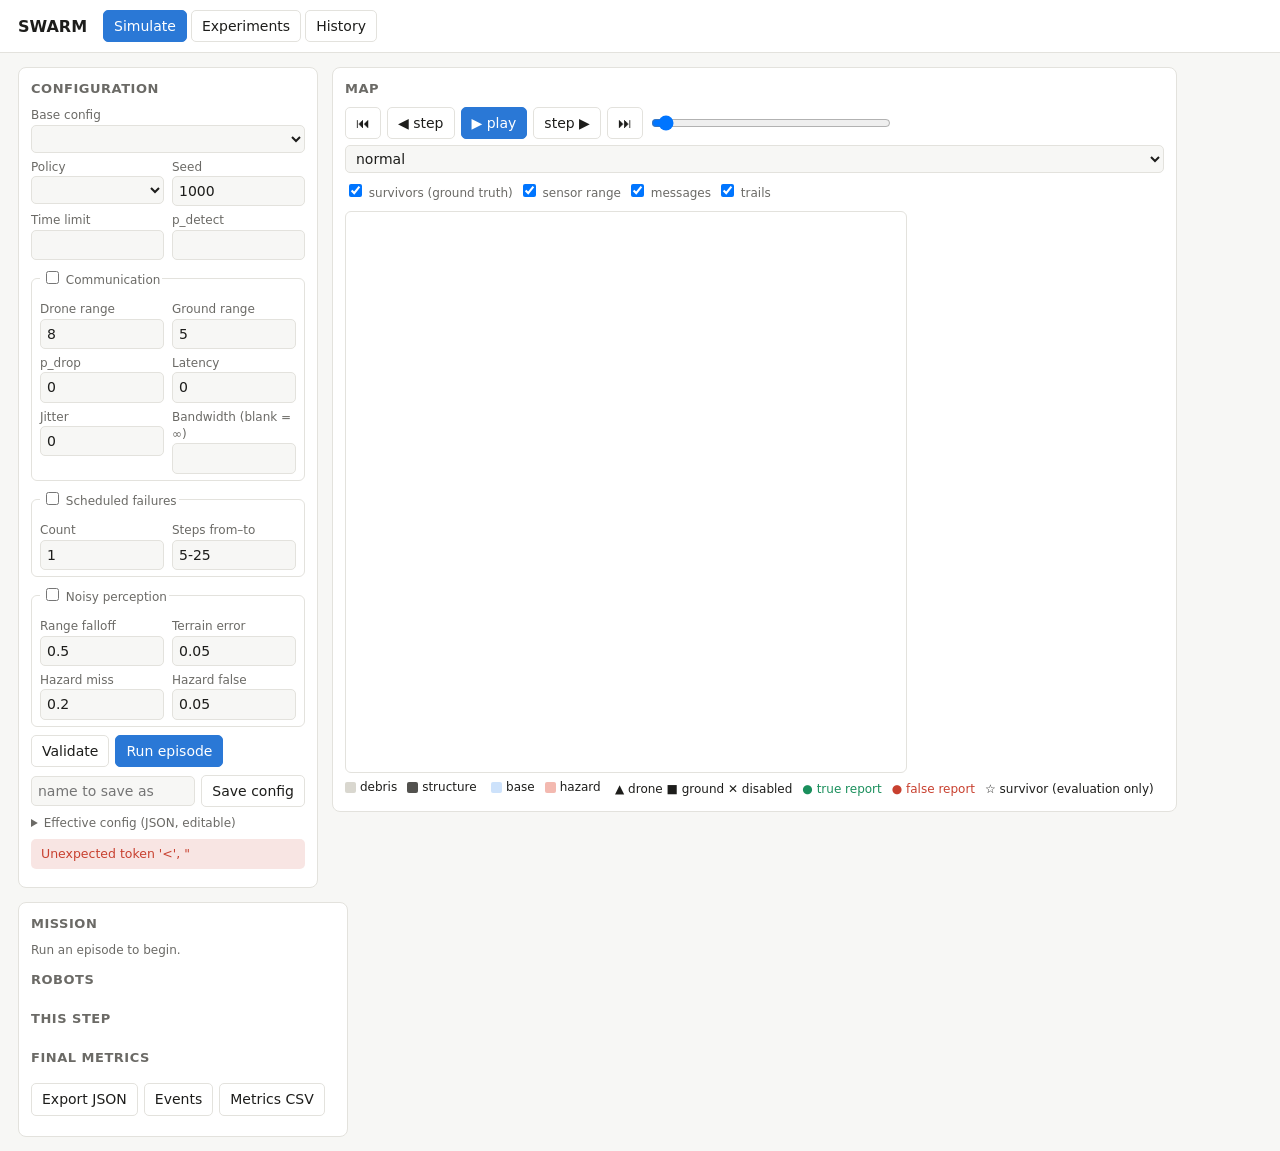
==== src/swarm/dashboard/static/index.html @ d23dceb0 "Phase 6: web dashboard over the real simulator (ADR-0026) Standard-library HTTP server and a single-" ====
<!DOCTYPE html>
<html lang="en">
<head>
<meta charset="utf-8">
<meta name="viewport" content="width=device-width, initial-scale=1">
<title>SWARM dashboard</title>
<style>
  :root { --bg:#f7f7f5; --panel:#fff; --ink:#1d1d1b; --muted:#6b6a66; --line:#e3e2dd; --accent:#2a78d6;
          --good:#1a8f5c; --bad:#c8402f; --warn:#b98000; }
  @media (prefers-color-scheme: dark) { :root { --bg:#151514; --panel:#1f1f1d; --ink:#ecebe6; --muted:#a3a29d;
          --line:#33322f; --accent:#5d9ce8; } }
  * { box-sizing:border-box } body { margin:0; font:14px/1.45 system-ui, sans-serif; background:var(--bg); color:var(--ink) }
  header { display:flex; gap:16px; align-items:center; padding:10px 18px; border-bottom:1px solid var(--line); background:var(--panel) }
  header h1 { font-size:16px; margin:0 } nav button { margin-right:4px }
  main { padding:14px 18px; display:none } main.on { display:block }
  .row { display:flex; gap:14px; flex-wrap:wrap; align-items:flex-start }
  .card { background:var(--panel); border:1px solid var(--line); border-radius:8px; padding:12px; }
  .card h2 { font-size:13px; text-transform:uppercase; letter-spacing:.04em; color:var(--muted); margin:0 0 8px }
  label { display:block; font-size:12px; color:var(--muted); margin-top:6px }
  input, select, textarea { font:inherit; color:inherit; background:var(--bg); border:1px solid var(--line); border-radius:5px; padding:4px 6px; width:100% }
  input[type=checkbox] { width:auto } fieldset { border:1px solid var(--line); border-radius:6px; margin:8px 0; padding:6px 8px }
  legend { font-size:12px; color:var(--muted) }
  button { font:inherit; padding:5px 10px; border-radius:5px; border:1px solid var(--line); background:var(--panel); color:var(--ink); cursor:pointer }
  button.primary { background:var(--accent); color:#fff; border-color:var(--accent) } button:disabled { opacity:.5; cursor:default }
  table { border-collapse:collapse; width:100%; font-size:12.5px } th, td { text-align:left; padding:3px 6px; border-bottom:1px solid var(--line) }
  td.num, th.num { text-align:right; font-variant-numeric:tabular-nums }
  .grid2 { display:grid; grid-template-columns:1fr 1fr; gap:0 8px }
  .msg { padding:6px 10px; border-radius:5px; margin:6px 0; font-size:12.5px } .err { background:#c8402f22; color:var(--bad) }
  .note { color:var(--muted); font-size:12px } canvas { background:var(--panel); border:1px solid var(--line); border-radius:6px; max-width:100% }
  .bar { height:7px; background:var(--line); border-radius:4px; overflow:hidden } .bar i { display:block; height:100%; background:var(--good) }
  .controls { display:flex; gap:6px; align-items:center; margin:8px 0; flex-wrap:wrap } .controls input[type=range] { width:240px }
  .legend span { display:inline-flex; align-items:center; gap:4px; margin-right:10px; font-size:12px }
  .sw { width:11px; height:11px; border-radius:2px; display:inline-block }
</style>
</head>
<body>
<header>
  <h1>SWARM</h1>
  <nav><button data-tab="sim" class="primary">Simulate</button><button data-tab="exp">Experiments</button><button data-tab="hist">History</button></nav>
  <span class="note" id="status"></span>
</header>

<!-- ============================ SIMULATE ============================ -->
<main id="sim" class="on">
<div class="row">
  <div class="card" style="width:300px">
    <h2>Configuration</h2>
    <label>Base config</label><select id="cfgName"></select>
    <div class="grid2">
      <div><label>Policy</label><select id="policy"></select></div>
      <div><label>Seed</label><input id="seed" type="number" value="1000" min="0"></div>
      <div><label>Time limit</label><input id="timeLimit" type="number" min="1"></div>
      <div><label>p_detect</label><input id="pDetect" type="number" step="0.05" min="0" max="1"></div>
    </div>
    <fieldset><legend><input type="checkbox" id="commsOn"> Communication</legend>
      <div class="grid2">
        <div><label>Drone range</label><input id="rDrone" type="number" value="8" min="1"></div>
        <div><label>Ground range</label><input id="rGround" type="number" value="5" min="1"></div>
        <div><label>p_drop</label><input id="pDrop" type="number" value="0" step="0.05" min="0" max="1"></div>
        <div><label>Latency</label><input id="lat" type="number" value="0" min="0"></div>
        <div><label>Jitter</label><input id="jit" type="number" value="0" min="0"></div>
        <div><label>Bandwidth (blank = ∞)</label><input id="bw" type="number" min="1"></div>
      </div></fieldset>
    <fieldset><legend><input type="checkbox" id="failOn"> Scheduled failures</legend>
      <div class="grid2"><div><label>Count</label><input id="fCount" type="number" value="1" min="0"></div>
        <div><label>Steps from–to</label><input id="fWin" value="5-25"></div></div></fieldset>
    <fieldset><legend><input type="checkbox" id="percOn"> Noisy perception</legend>
      <div class="grid2">
        <div><label>Range falloff</label><input id="pFall" type="number" value="0.5" step="0.1" min="0" max="1"></div>
        <div><label>Terrain error</label><input id="pTerr" type="number" value="0.05" step="0.01" min="0" max="1"></div>
        <div><label>Hazard miss</label><input id="pHm" type="number" value="0.2" step="0.05" min="0" max="1"></div>
        <div><label>Hazard false</label><input id="pHf" type="number" value="0.05" step="0.01" min="0" max="1"></div>
      </div></fieldset>
    <div class="controls"><button id="btnValidate">Validate</button><button id="btnRun" class="primary">Run episode</button></div>
    <div class="controls"><input id="saveName" placeholder="name to save as" style="flex:1"><button id="btnSave">Save config</button></div>
    <details><summary class="note">Effective config (JSON, editable)</summary>
      <textarea id="cfgJson" rows="12" spellcheck="false"></textarea>
      <label><input type="checkbox" id="useJson"> Use this JSON instead of the form</label></details>
    <div id="simMsg"></div>
  </div>

  <div class="card">
    <h2>Map <span class="note" id="runLabel"></span></h2>
    <div class="controls">
      <button id="bFirst" title="first step">⏮</button><button id="bPrev">◀ step</button>
      <button id="bPlay" class="primary">▶ play</button><button id="bNext">step ▶</button><button id="bLast">⏭</button>
      <input id="scrub" type="range" min="0" value="0"><span id="stepLbl" class="note"></span>
      <select id="speed"><option value="400">slow</option><option value="150" selected>normal</option><option value="40">fast</option></select>
    </div>
    <div class="controls legend">
      <label style="margin:0"><input type="checkbox" id="showTruth" checked> survivors (ground truth)</label>
      <label style="margin:0"><input type="checkbox" id="showRadius" checked> sensor range</label>
      <label style="margin:0"><input type="checkbox" id="showMsgs" checked> messages</label>
      <label style="margin:0"><input type="checkbox" id="showTrails" checked> trails</label>
    </div>
    <canvas id="map" width="560" height="560"></canvas>
    <div class="legend">
      <span><i class="sw" style="background:#d9d7cf"></i>debris</span><span><i class="sw" style="background:#52514e"></i>structure</span>
      <span><i class="sw" style="background:#cde2fb"></i>base</span><span><i class="sw" style="background:#f3b9b0"></i>hazard</span>
      <span>▲ drone ■ ground ✕ disabled</span><span style="color:var(--good)">● true report</span><span style="color:var(--bad)">● false report</span><span>☆ survivor (evaluation only)</span>
    </div>
  </div>

  <div class="card" style="width:330px">
    <h2>Mission</h2><div id="mission" class="note">Run an episode to begin.</div>
    <h2 style="margin-top:12px">Robots</h2><table id="robots"></table>
    <h2 style="margin-top:12px">This step</h2><table id="stepStats"></table>
    <h2 style="margin-top:12px">Final metrics</h2><div style="max-height:260px;overflow:auto"><table id="metrics"></table></div>
    <div class="controls"><button data-export="json">Export JSON</button><button data-export="events">Events</button><button data-export="csv">Metrics CSV</button></div>
  </div>
</div>
</main>

<!-- ============================ EXPERIMENTS ============================ -->
<main id="exp">
<div class="row">
  <div class="card" style="width:300px">
    <h2>Compare policies</h2>
    <p class="note">Uses the configuration from the Simulate tab. Every policy runs on the same seeds.</p>
    <label>Policies (first = baseline for differences)</label><div id="expPolicies"></div>
    <label>Seeds (e.g. 1000-1019)</label><input id="expSeeds" value="1000-1009">
    <div class="controls"><button id="btnExp" class="primary">Run comparison</button></div>
    <div id="expMsg"></div>
  </div>
  <div class="card" style="flex:1;min-width:420px">
    <h2>Results <span class="note" id="expLabel"></span></h2>
    <p class="note">Exploratory: development seeds, no pre-registration or multiple-comparison correction.</p>
    <label>Metric</label><select id="expMetric"></select>
    <svg id="expChart" width="620" height="260"></svg>
    <table id="expTable"></table>
    <h2 style="margin-top:12px">Paired differences vs baseline</h2><table id="expPaired"></table>
    <div class="controls"><button data-xexport="csv">Export seed CSV</button><button data-xexport="json">Export JSON</button></div>
  </div>
</div>
</main>

<!-- ============================ HISTORY ============================ -->
<main id="hist"><div class="card"><h2>Stored runs and experiments</h2>
  <div class="controls"><button id="btnHist">Refresh</button></div><table id="histTable"></table></div></main>

<script>
"use strict";
const $ = (id) => document.getElementById(id);
const api = async (path, opts = {}) => {
  const res = await fetch(path, { headers: { "Content-Type": "application/json" }, ...opts,
    body: opts.body ? JSON.stringify(opts.body) : undefined });
  const data = await res.json();
  if (!res.ok) throw new Error(data.error || res.statusText);
  return data;
};
const fmt = (v, d = 3) => v === null || v === undefined ? "—" : typeof v === "number" ? (Number.isInteger(v) ? String(v) : v.toFixed(d)) : String(v);
const say = (el, text, err = false) => { $(el).innerHTML = text ? `<div class="msg ${err ? "err" : ""}">${text}</div>` : ""; };
const status = (t) => { $("status").textContent = t; };

// ---------------- tabs
document.querySelectorAll("nav button").forEach((b) => b.onclick = () => {
  document.querySelectorAll("nav button").forEach((x) => x.classList.toggle("primary", x === b));
  document.querySelectorAll("main").forEach((m) => m.classList.toggle("on", m.id === b.dataset.tab));
  if (b.dataset.tab === "hist") loadHistory();
});

// ---------------- configuration form
let configs = {}, catalog = [];
function overrides() {
  const o = {};
  if ($("timeLimit").value) o.time_limit = +$("timeLimit").value;
  if ($("pDetect").value) o.p_detect = +$("pDetect").value;
  o.comms = $("commsOn").checked ? { ranges: { drone: +$("rDrone").value, ground: +$("rGround").value },
    p_drop: +$("pDrop").value, latency: +$("lat").value, jitter: +$("jit").value,
    bandwidth: $("bw").value ? +$("bw").value : null } : null;
  if ($("failOn").checked) {
    const [a, b] = $("fWin").value.split("-").map(Number);
    o.failures = { count: +$("fCount").value, start: a, end: b ?? a };
  } else o.failures = null;
  o.perception = $("percOn").checked ? { model: "noisy", range_falloff: +$("pFall").value,
    terrain_error: +$("pTerr").value, hazard_miss: +$("pHm").value, hazard_false: +$("pHf").value } : null;
  return o;
}
function requestBody() {
  if ($("useJson").checked) return { config: JSON.parse($("cfgJson").value) };
  return { config_name: $("cfgName").value, overrides: overrides() };
}
function fillForm() {
  const c = configs[$("cfgName").value]; if (!c) return;
  $("timeLimit").value = c.time_limit; $("pDetect").value = c.p_detect;
  $("commsOn").checked = !!c.comms;
  if (c.comms) { $("rDrone").value = c.comms.ranges.drone ?? ""; $("rGround").value = c.comms.ranges.ground ?? "";
    $("pDrop").value = c.comms.p_drop; $("lat").value = c.comms.latency; $("jit").value = c.comms.jitter; $("bw").value = c.comms.bandwidth ?? ""; }
  $("failOn").checked = !!c.failures; $("percOn").checked = !!c.perception;
  return validate();
}
async function validate() {
  try {
    const v = await api("/api/validate", { method: "POST", body: requestBody() });
    catalog = v.policies; $("cfgJson").value = JSON.stringify(v.config, null, 2);
    const keep = $("policy").value;
    $("policy").innerHTML = catalog.map((p) => `<option value="${p.name}" ${p.available ? "" : "disabled"} title="${p.reason || p.information || ""}">${p.name}${p.oracle ? " (ORACLE)" : ""}${p.available ? "" : " — unavailable"}</option>`).join("");
    if (catalog.some((p) => p.name === keep && p.available)) $("policy").value = keep;
    else $("policy").value = (catalog.find((p) => p.name === "auction_comm" && p.available) || catalog.find((p) => p.available)).name;
    $("expPolicies").innerHTML = catalog.filter((p) => p.available).map((p) =>
      `<label style="margin:2px 0"><input type="checkbox" value="${p.name}" ${["frontier_shared","auction_comm"].includes(p.name) ? "checked" : ""}> ${p.name}${p.oracle ? " (ORACLE)" : ""}</label>`).join("");
    say("simMsg", `Valid. Config hash <code>${v.config_hash.slice(0, 12)}</code>.`);
  } catch (e) { say("simMsg", e.message, true); }
}
["commsOn","failOn","percOn","rDrone","rGround","pDrop","lat","jit","bw","fCount","fWin","pFall","pTerr","pHm","pHf","timeLimit","pDetect"]
  .forEach((id) => $(id).addEventListener("change", validate));
$("cfgName").onchange = fillForm;
$("btnValidate").onclick = validate;
$("btnSave").onclick = async () => {
  try { const r = await api("/api/configs", { method: "POST", body: { ...requestBody(), name: $("saveName").value } });
    configs = await api("/api/configs"); await populateConfigs(`saved/${r.saved}.json`);
    say("simMsg", `Saved as saved/${r.saved}.json (config hash ${r.config_hash.slice(0, 12)}).`);
  } catch (e) { say("simMsg", e.message, true); }
};
function populateConfigs(select) {
  const names = Object.keys(configs);
  $("cfgName").innerHTML = names.map((n) => `<option>${n}</option>`).join("");
  const match = names.find((n) => n.endsWith(select)) || names.find((n) => n.endsWith("phase3/nominal.json")) || names[0];
  $("cfgName").value = match; return fillForm();
}

// ---------------- run + replay
let run = null, frame = 0, timer = null;
$("btnRun").onclick = async () => {
  $("btnRun").disabled = true; status("running episode…");
  try { load(await api("/api/runs", { method: "POST", body: { ...requestBody(), policy: $("policy").value, seed: +$("seed").value } })); say("simMsg", ""); }
  catch (e) { say("simMsg", e.message, true); }
  finally { $("btnRun").disabled = false; status(""); }
};
function load(r) {
  run = r; frame = 0; stop();
  $("scrub").max = r.frames.length - 1;
  $("runLabel").textContent = `${r.policy}, seed ${r.seed}, run ${r.id}`;
  const all = { ...r.metrics, ...r.extension_metrics };
  $("metrics").innerHTML = Object.entries(all).map(([k, v]) => `<tr><td>${k}</td><td class="num">${fmt(v)}</td></tr>`).join("");
  draw();
}
function stop() { clearInterval(timer); timer = null; $("bPlay").textContent = "▶ play"; }
$("bPlay").onclick = () => { if (!run) return; if (timer) return stop();
  $("bPlay").textContent = "⏸ pause";
  timer = setInterval(() => { if (frame >= run.frames.length - 1) return stop(); frame++; draw(); }, +$("speed").value); };
$("speed").onchange = () => { if (timer) { stop(); $("bPlay").click(); } };
$("bPrev").onclick = () => { if (run && frame > 0) { frame--; draw(); } };
$("bNext").onclick = () => { if (run && frame < run.frames.length - 1) { frame++; draw(); } };
$("bFirst").onclick = () => { if (run) { frame = 0; draw(); } };
$("bLast").onclick = () => { if (run) { frame = run.frames.length - 1; draw(); } };
$("scrub").oninput = () => { if (run) { frame = +$("scrub").value; draw(); } };
["showTruth","showRadius","showMsgs","showTrails"].forEach((id) => $(id).onchange = () => run && draw());
document.querySelectorAll("[data-export]").forEach((b) => b.onclick = () => {
  if (!run) return say("simMsg", "Run or open an episode first.", true);
  window.location = `/api/runs/${run.id}/export?format=${b.dataset.export}`;
});

const TERRAIN = { 0: null, 1: "#d9d7cf", 2: "#52514e", 3: "#cde2fb" };
const AGENT_COLORS = ["#2a78d6","#eb6834","#1baf7a","#eda100","#e87ba4","#008300","#6250d6","#a0522d"];
function draw() {
  const f = run.frames[frame], sc = run.scenario, cv = $("map"), g = cv.getContext("2d");
  const [h, w] = sc.shape, cell = Math.floor(Math.min(560 / w, 560 / h));
  cv.width = w * cell; cv.height = h * cell;
  const css = getComputedStyle(document.body);
  g.fillStyle = css.getPropertyValue("--panel"); g.fillRect(0, 0, cv.width, cv.height);
  const cx = (c) => c * cell + cell / 2, cy = (r) => r * cell + cell / 2;
  for (let r = 0; r < h; r++) for (let c = 0; c < w; c++) {
    if (sc.hazard[r][c]) { g.fillStyle = "#f3b9b0"; g.fillRect(c * cell, r * cell, cell, cell); }
    const col = TERRAIN[sc.terrain[r][c]]; if (col) { g.fillStyle = col; g.fillRect(c * cell + 1, r * cell + 1, cell - 2, cell - 2); }
  }
  const color = {}; f.agents.forEach((a, k) => color[a.id] = AGENT_COLORS[k % AGENT_COLORS.length]);
  if ($("showTrails").checked) f.agents.forEach((a) => {
    g.strokeStyle = color[a.id] + "66"; g.lineWidth = 2; g.beginPath();
    run.frames.slice(0, frame + 1).forEach((fr, k) => { const p = fr.agents.find((x) => x.id === a.id).pos;
      k ? g.lineTo(cx(p[1]), cy(p[0])) : g.moveTo(cx(p[1]), cy(p[0])); });
    g.stroke(); });
  if ($("showTruth").checked) { g.strokeStyle = css.getPropertyValue("--ink"); g.lineWidth = 1.2;
    sc.survivors_ground_truth.forEach(([r, c]) => star(g, cx(c), cy(r), cell * 0.38)); }
  if ($("showRadius").checked) f.agents.filter((a) => a.active).forEach((a) => {
    g.strokeStyle = color[a.id] + "88"; g.setLineDash([3, 3]); g.beginPath();
    g.arc(cx(a.pos[1]), cy(a.pos[0]), a.radius * cell, 0, 2 * Math.PI); g.stroke(); g.setLineDash([]); });
  if ($("showMsgs").checked) f.messages.forEach((m) => {
    const s = f.agents.find((a) => a.id === m.sender).pos;
    m.recipients.forEach((rid) => { const t = f.agents.find((a) => a.id === rid).pos;
      g.strokeStyle = "#6250d6aa"; g.lineWidth = 1.5; g.beginPath(); g.moveTo(cx(s[1]), cy(s[0])); g.lineTo(cx(t[1]), cy(t[0])); g.stroke(); }); });
  f.detections.forEach((d) => { g.fillStyle = d.true ? "#1a8f5c" : "#c8402f";
    g.beginPath(); g.arc(cx(d.cell[1]), cy(d.cell[0]), cell * 0.22, 0, 2 * Math.PI); g.fill(); });
  f.agents.forEach((a) => { const x = cx(a.pos[1]), y = cy(a.pos[0]), s = cell * 0.38; g.fillStyle = color[a.id];
    g.beginPath();
    if (a.layer === "air") { g.moveTo(x, y - s); g.lineTo(x + s, y + s); g.lineTo(x - s, y + s); } else g.rect(x - s * 0.8, y - s * 0.8, s * 1.6, s * 1.6);
    g.fill();
    if (!a.active) { g.strokeStyle = "#000"; g.lineWidth = 2.5; g.beginPath(); g.moveTo(x - s, y - s); g.lineTo(x + s, y + s); g.moveTo(x + s, y - s); g.lineTo(x - s, y + s); g.stroke(); } });
  $("scrub").value = frame; $("stepLbl").textContent = `step ${f.step} / ${run.steps}`;
  const total = sc.survivors_ground_truth.length, limit = run.config.time_limit;
  $("mission").innerHTML = `Step <b>${f.step}</b> of ${limit} (episode ended at ${run.steps}: ${run.end_reason}).<br>
    Survivors truly found: <b>${f.found}</b> / ${total} (target ${Math.ceil(run.config.recall_target * total)}).
    <div class="bar"><i style="width:${100 * f.found / total}%"></i></div>
    Active robots: ${f.agents.filter((a) => a.active).length} / ${f.agents.length}.`;
  $("robots").innerHTML = "<tr><th>Robot</th><th>Energy</th><th>Status</th></tr>" + f.agents.map((a) =>
    `<tr><td><span class="sw" style="background:${color[a.id]}"></span> ${a.id}</td>
     <td><div class="bar"><i style="width:${100 * a.energy / a.capacity}%;background:${a.energy / a.capacity < .25 ? "var(--warn)" : "var(--good)"}"></i></div>${a.energy}/${a.capacity}</td>
     <td>${a.active ? "active" : "<b style='color:var(--bad)'>disabled</b>"}</td></tr>`).join("");
  const dis = run.frames.slice(1, frame + 1).flatMap((fr) => fr.disabled.map((d) => `${d.agent} (${d.reason}, step ${fr.step})`));
  $("stepStats").innerHTML = [["messages sent", f.messages.length], ["deliveries", f.delivered], ["drops", f.dropped],
    ["detection reports", f.detections.length], ["perception errors", f.perception_errors],
    ["failures so far", dis.join(", ") || "none"]].map(([k, v]) => `<tr><td>${k}</td><td class="num">${v}</td></tr>`).join("");
}
function star(g, x, y, r) { g.beginPath(); for (let i = 0; i < 10; i++) { const a = -Math.PI / 2 + i * Math.PI / 5, rr = i % 2 ? r * 0.45 : r;
  g.lineTo(x + rr * Math.cos(a), y + rr * Math.sin(a)); } g.closePath(); g.stroke(); }

// ---------------- experiments
let exp = null;
$("btnExp").onclick = async () => {
  const policies = [...document.querySelectorAll("#expPolicies input:checked")].map((i) => i.value);
  $("btnExp").disabled = true;
  try {
    const job = await api("/api/experiments", { method: "POST", body: { ...requestBody(), policies, seeds: $("expSeeds").value } });
    say("expMsg", `Running ${job.label}…`);
    for (;;) { await new Promise((r) => setTimeout(r, 1000)); const j = await api(`/api/jobs/${job.id}`);
      if (j.status === "error") throw new Error(j.error);
      if (j.status === "done") { showExp(await api(`/api/experiments/${j.result.id}`)); say("expMsg", "Done."); break; } }
  } catch (e) { say("expMsg", e.message, true); } finally { $("btnExp").disabled = false; }
};
function showExp(x) {
  exp = x; $("expLabel").textContent = `${x.policies.length} policies × ${x.seeds.length} seeds, experiment ${x.id}`;
  const metrics = Object.keys(x.per_policy[x.policies[0]].summaries);
  const keep = $("expMetric").value; $("expMetric").innerHTML = metrics.map((m) => `<option>${m}</option>`).join("");
  $("expMetric").value = metrics.includes(keep) ? keep : "time_to_recall_target";
  $("expTable").innerHTML = "<tr><th>Policy</th>" + metrics.map((m) => `<th class="num">${m}</th>`).join("") + "</tr>" +
    x.policies.map((p) => `<tr><td title="${x.per_policy[p].information}">${p}${x.per_policy[p].oracle ? " (ORACLE)" : ""}</td>` + metrics.map((m) => {
      const s = x.per_policy[p].summaries[m]; return `<td class="num">${fmt(s.mean, 2)} <span class="note">[${fmt(s.ci_low, 2)}, ${fmt(s.ci_high, 2)}]${s.n_undefined ? ` n/a ${s.n_undefined}` : ""}</span></td>`; }).join("") + "</tr>").join("");
  $("expPaired").innerHTML = "<tr><th>B − A</th><th>Metric</th><th class='num'>n</th><th class='num'>Diff [95% CI]</th><th class='num'>p (unadj.)</th></tr>" +
    x.paired_vs_first.map((d) => `<tr><td>${d.b} − ${d.a}</td><td>${d.metric}</td><td class="num">${d.n}</td><td class="num">${fmt(d.mean_difference, 2)} [${fmt(d.ci_low, 2)}, ${fmt(d.ci_high, 2)}]</td><td class="num">${fmt(d.p_value_unadjusted, 4)}</td></tr>`).join("");
  chart();
}
$("expMetric").onchange = () => exp && chart();
function chart() {
  const m = $("expMetric").value, svg = $("expChart"), W = 620, L = 160, pad = 70;
  const rows = exp.policies.map((p) => ({ p, s: exp.per_policy[p].summaries[m] })).filter((r) => r.s && r.s.mean !== null);
  const hi = Math.max(...rows.map((r) => r.s.ci_high ?? r.s.mean), 1e-9);
  const bh = 24, H = rows.length * (bh + 6) + 34, x = (v) => L + (W - L - pad) * v / hi;
  svg.setAttribute("height", H);
  svg.innerHTML = rows.map((r, k) => { const y = 10 + k * (bh + 6);
    return `<text x="${L - 6}" y="${y + bh / 2 + 4}" text-anchor="end" font-size="12" fill="currentColor">${r.p}</text>
      <rect x="${L}" y="${y}" width="${Math.max(x(r.s.mean) - L, 1)}" height="${bh}" rx="3" fill="#2a78d6"><title>${r.p}: ${fmt(r.s.mean, 2)}</title></rect>
      ${r.s.ci_low !== null ? `<line x1="${x(r.s.ci_low)}" x2="${x(r.s.ci_high)}" y1="${y + bh / 2}" y2="${y + bh / 2}" stroke="currentColor" stroke-width="1.5"/>` : ""}
      <text x="${x(r.s.ci_high ?? r.s.mean) + 5}" y="${y + bh / 2 + 4}" font-size="11" fill="currentColor">${fmt(r.s.mean, 2)}</text>`; }).join("") +
    `<text x="${L}" y="${H - 6}" font-size="11" fill="currentColor">${m}: mean with 95% bootstrap interval</text>`;
}
document.querySelectorAll("[data-xexport]").forEach((b) => b.onclick = () => {
  if (!exp) return say("expMsg", "Run or open an experiment first.", true);
  window.location = `/api/experiments/${exp.id}/export?format=${b.dataset.xexport}`;
});

// ---------------- history
async function loadHistory() {
  const items = await api("/api/history");
  $("histTable").innerHTML = "<tr><th>Created</th><th>Kind</th><th>Policy</th><th>Seed(s)</th><th>Config</th><th>End / recall</th><th></th></tr>" +
    items.map((i) => `<tr><td>${i.created}</td><td>${i.kind}</td><td>${i.policy}</td><td>${i.seed ?? i.seeds}</td><td><code>${i.config_hash}</code></td>
      <td>${i.end_reason ? `${i.end_reason}, ${fmt(i.recall)}` : ""}</td>
      <td><button data-open="${i.kind}:${i.id}">Open</button> <button data-del="${i.kind}:${i.id}">Delete</button>
      <a href="/api/${i.kind === "run" ? "runs" : "experiments"}/${i.id}/export?format=json">export</a></td></tr>`).join("");
  document.querySelectorAll("[data-open]").forEach((b) => b.onclick = async () => {
    const [kind, id] = b.dataset.open.split(":");
    if (kind === "run") { load(await api(`/api/runs/${id}`)); document.querySelector('[data-tab="sim"]').click(); }
    else { showExp(await api(`/api/experiments/${id}`)); document.querySelector('[data-tab="exp"]').click(); } });
  document.querySelectorAll("[data-del]").forEach((b) => b.onclick = async () => {
    const [kind, id] = b.dataset.del.split(":"); await api(`/api/${kind === "run" ? "runs" : "experiments"}/${id}`, { method: "DELETE" }); loadHistory(); });
}
$("btnHist").onclick = loadHistory;

// ---------------- boot
(async () => { try { configs = await api("/api/configs"); populateConfigs("phase3/nominal.json"); } catch (e) { say("simMsg", e.message, true); } })();
</script>
</body>
</html>
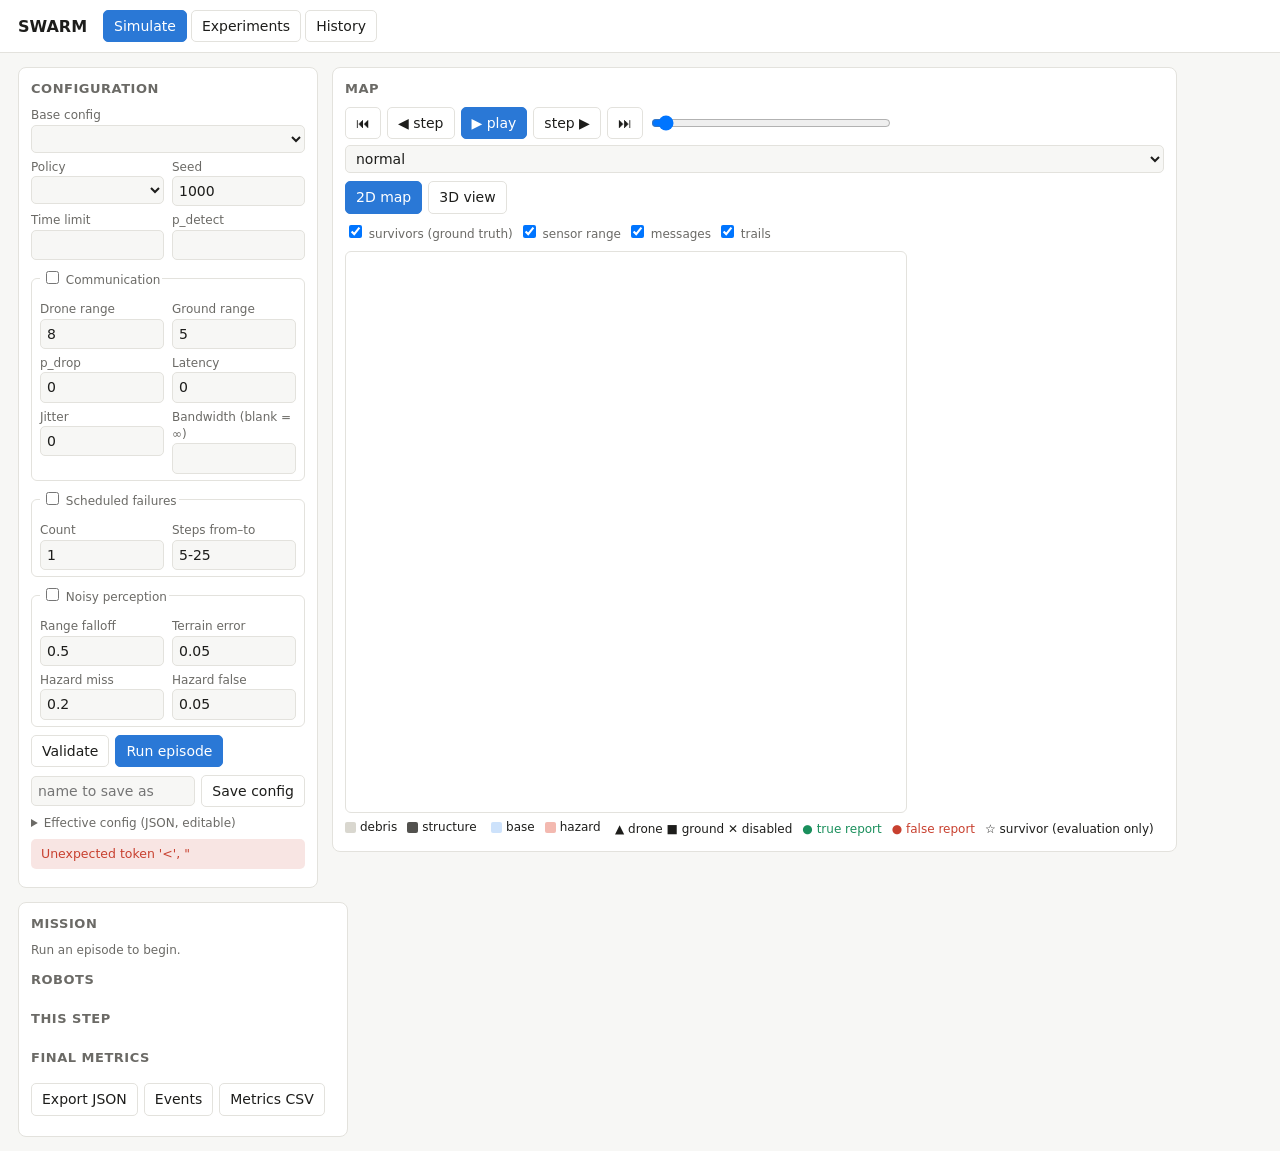
==== commit 24d81899: "Phase 8: 3D kinematic co-simulation, line of sight and dashboard 3D view ADR-0027 supersedes part of" ====
--- a/src/swarm/dashboard/static/index.html
+++ b/src/swarm/dashboard/static/index.html
@@ -87,6 +87,12 @@
       <input id="scrub" type="range" min="0" value="0"><span id="stepLbl" class="note"></span>
       <select id="speed"><option value="400">slow</option><option value="150" selected>normal</option><option value="40">fast</option></select>
     </div>
+    <div class="controls">
+      <button id="view2d" class="primary">2D map</button><button id="view3d">3D view</button>
+      <span id="ctl3d" style="display:none" class="note">yaw <input id="yaw" type="range" min="0" max="359" value="35" style="width:110px">
+        pitch <input id="pitch" type="range" min="15" max="85" value="40" style="width:90px"></span>
+    </div>
+    <div id="info3d" class="note"></div>
     <div class="controls legend">
       <label style="margin:0"><input type="checkbox" id="showTruth" checked> survivors (ground truth)</label>
       <label style="margin:0"><input type="checkbox" id="showRadius" checked> sensor range</label>
@@ -227,8 +233,29 @@
   catch (e) { say("simMsg", e.message, true); }
   finally { $("btnRun").disabled = false; status(""); }
 };
+let view = "2d", scene = null;
+function setView(v) {
+  view = v; $("view2d").classList.toggle("primary", v === "2d"); $("view3d").classList.toggle("primary", v === "3d");
+  $("ctl3d").style.display = v === "3d" ? "" : "none"; if (run) draw();
+}
+$("view2d").onclick = () => setView("2d");
+$("view3d").onclick = async () => {
+  if (!run) return say("simMsg", "Run or open an episode first.", true);
+  if (!scene || scene.id !== run.id) {
+    status("building 3D scene…");
+    try { const s = await api(`/api/runs/${run.id}/scene3d`); scene = { id: run.id, ...s }; }
+    catch (e) { status(""); return say("simMsg", e.message, true); }
+    status("");
+    const a = scene.analysis;
+    $("info3d").textContent = a.unavailable ? `3D view from the recorded episode. ${a.unavailable}.` :
+      `3D kinematic co-simulation (${a.engine}): ${a.boxes} obstacle boxes, ${a.contacts} robot–obstacle contacts, ` +
+      `${a.reports_occluded} of ${a.reports_checked} detection reports would be blocked for a line-of-sight sensor. Not a flight-dynamics model.`;
+  }
+  setView("3d");
+};
+["yaw","pitch"].forEach((id) => $(id).oninput = () => run && view === "3d" && draw());
 function load(r) {
-  run = r; frame = 0; stop();
+  run = r; frame = 0; stop(); scene = null; $("info3d").textContent = ""; if (view === "3d") setView("2d");
   $("scrub").max = r.frames.length - 1;
   $("runLabel").textContent = `${r.policy}, seed ${r.seed}, run ${r.id}`;
   const all = { ...r.metrics, ...r.extension_metrics };
@@ -253,7 +280,47 @@
 
 const TERRAIN = { 0: null, 1: "#d9d7cf", 2: "#52514e", 3: "#cde2fb" };
 const AGENT_COLORS = ["#2a78d6","#eb6834","#1baf7a","#eda100","#e87ba4","#008300","#6250d6","#a0522d"];
+function draw3d() {
+  const f = run.frames[frame], s = scene.scene, cv = $("map"), g = cv.getContext("2d");
+  const [h, w] = s.shape, yaw = +$("yaw").value * Math.PI / 180, pitch = +$("pitch").value * Math.PI / 180;
+  cv.width = 640; cv.height = 520;
+  const css = getComputedStyle(document.body); g.fillStyle = css.getPropertyValue("--panel"); g.fillRect(0, 0, cv.width, cv.height);
+  const cx0 = w / 2, cy0 = h / 2, scale = 1.25 * Math.min(cv.width, cv.height) / Math.hypot(w, h);
+  const P = (x, y, z) => { const dx = x - cx0, dy = y - cy0, rx = dx * Math.cos(yaw) - dy * Math.sin(yaw), ry = dx * Math.sin(yaw) + dy * Math.cos(yaw);
+    return [cv.width / 2 + rx * scale, cv.height * 0.55 + (ry * Math.sin(pitch) - z * Math.cos(pitch)) * scale, ry * Math.cos(pitch) + z * Math.sin(pitch)]; };
+  const poly = (pts, fill, stroke) => { g.beginPath(); pts.forEach(([x, y], k) => k ? g.lineTo(x, y) : g.moveTo(x, y)); g.closePath();
+    g.fillStyle = fill; g.fill(); if (stroke) { g.strokeStyle = stroke; g.lineWidth = 0.6; g.stroke(); } };
+  poly([P(-.5, -.5, 0), P(w - .5, -.5, 0), P(w - .5, h - .5, 0), P(-.5, h - .5, 0)], "#efeee9", "#d6d5cf");
+  s.hazards.forEach(([x, y]) => poly([P(x - .5, y - .5, 0), P(x + .5, y - .5, 0), P(x + .5, y + .5, 0), P(x - .5, y + .5, 0)], "#f3b9b0cc"));
+  poly([P(s.base[0] - .5, s.base[1] - .5, 0), P(s.base[0] + .5, s.base[1] - .5, 0), P(s.base[0] + .5, s.base[1] + .5, 0), P(s.base[0] - .5, s.base[1] + .5, 0)], "#9cc4f0");
+  const items = [];
+  s.boxes.forEach((b) => items.push({ depth: P(b.x, b.y, b.h / 2)[2], draw: () => {
+    const c = b.kind === "structure" ? ["#6b6a66", "#52514e", "#8a8985"] : ["#d9d7cf", "#c8c6bd", "#e6e4dc"];
+    const v = [[-.5, -.5], [.5, -.5], [.5, .5], [-.5, .5]].map(([dx, dy]) => [b.x + dx, b.y + dy]);
+    for (let k = 0; k < 4; k++) { const a = v[k], bb = v[(k + 1) % 4];
+      poly([P(a[0], a[1], 0), P(bb[0], bb[1], 0), P(bb[0], bb[1], b.h), P(a[0], a[1], b.h)], c[k % 2], "#00000022"); }
+    poly(v.map(([x, y]) => P(x, y, b.h)), c[2], "#00000033"); } }));
+  if ($("showTruth").checked) s.survivors_ground_truth.forEach(([x, y]) => items.push({ depth: P(x, y, 0.1)[2], draw: () => {
+    const [px, py] = P(x, y, 0.1); g.strokeStyle = css.getPropertyValue("--ink"); star(g, px, py, 6); } }));
+  const color = {}; f.agents.forEach((a, k) => color[a.id] = AGENT_COLORS[k % AGENT_COLORS.length]);
+  Object.entries(s.tracks).forEach(([aid, tr]) => {
+    const pts = tr.points.slice(0, frame + 1), [x, y, z] = pts[pts.length - 1];
+    if ($("showTrails").checked) items.push({ depth: -1e9, draw: () => { g.strokeStyle = color[aid] + "88"; g.lineWidth = 2; g.beginPath();
+      pts.forEach((p, k) => { const [px, py] = P(...p); k ? g.lineTo(px, py) : g.moveTo(px, py); }); g.stroke(); } });
+    items.push({ depth: P(x, y, z)[2] + 0.01, draw: () => {
+      const [px, py] = P(x, y, z), [gx, gy] = P(x, y, 0), dead = tr.disabled_at !== null && frame >= tr.disabled_at;
+      g.strokeStyle = "#00000044"; g.setLineDash([2, 2]); g.beginPath(); g.moveTo(px, py); g.lineTo(gx, gy); g.stroke(); g.setLineDash([]);
+      g.fillStyle = dead ? "#777" : color[aid]; g.beginPath();
+      if (tr.layer === "air") { g.moveTo(px, py - 8); g.lineTo(px + 8, py + 6); g.lineTo(px - 8, py + 6); } else g.rect(px - 6, py - 6, 12, 12);
+      g.fill(); g.fillStyle = css.getPropertyValue("--ink"); g.font = "11px system-ui"; g.fillText(aid + (dead ? " ✕" : ""), px + 9, py - 6); } });
+  });
+  if ($("showMsgs").checked) f.messages.forEach((m) => { const a = s.tracks[m.sender].points[frame];
+    m.recipients.forEach((rid) => { const b = s.tracks[rid].points[frame]; items.push({ depth: 1e9, draw: () => {
+      const [x1, y1] = P(...a), [x2, y2] = P(...b); g.strokeStyle = "#6250d6aa"; g.lineWidth = 1.5; g.beginPath(); g.moveTo(x1, y1); g.lineTo(x2, y2); g.stroke(); } }); }); });
+  items.sort((p, q) => p.depth - q.depth).forEach((i) => i.draw());  // far first (painter's algorithm)
+}
 function draw() {
+  if (view === "3d" && scene && scene.id === run.id) { draw3d(); return panels(); }
   const f = run.frames[frame], sc = run.scenario, cv = $("map"), g = cv.getContext("2d");
   const [h, w] = sc.shape, cell = Math.floor(Math.min(560 / w, 560 / h));
   cv.width = w * cell; cv.height = h * cell;
@@ -286,6 +353,11 @@
     if (a.layer === "air") { g.moveTo(x, y - s); g.lineTo(x + s, y + s); g.lineTo(x - s, y + s); } else g.rect(x - s * 0.8, y - s * 0.8, s * 1.6, s * 1.6);
     g.fill();
     if (!a.active) { g.strokeStyle = "#000"; g.lineWidth = 2.5; g.beginPath(); g.moveTo(x - s, y - s); g.lineTo(x + s, y + s); g.moveTo(x + s, y - s); g.lineTo(x - s, y + s); g.stroke(); } });
+  panels();
+}
+function panels() {
+  const f = run.frames[frame], sc = run.scenario, color = {};
+  f.agents.forEach((a, k) => color[a.id] = AGENT_COLORS[k % AGENT_COLORS.length]);
   $("scrub").value = frame; $("stepLbl").textContent = `step ${f.step} / ${run.steps}`;
   const total = sc.survivors_ground_truth.length, limit = run.config.time_limit;
   $("mission").innerHTML = `Step <b>${f.step}</b> of ${limit} (episode ended at ${run.steps}: ${run.end_reason}).<br>
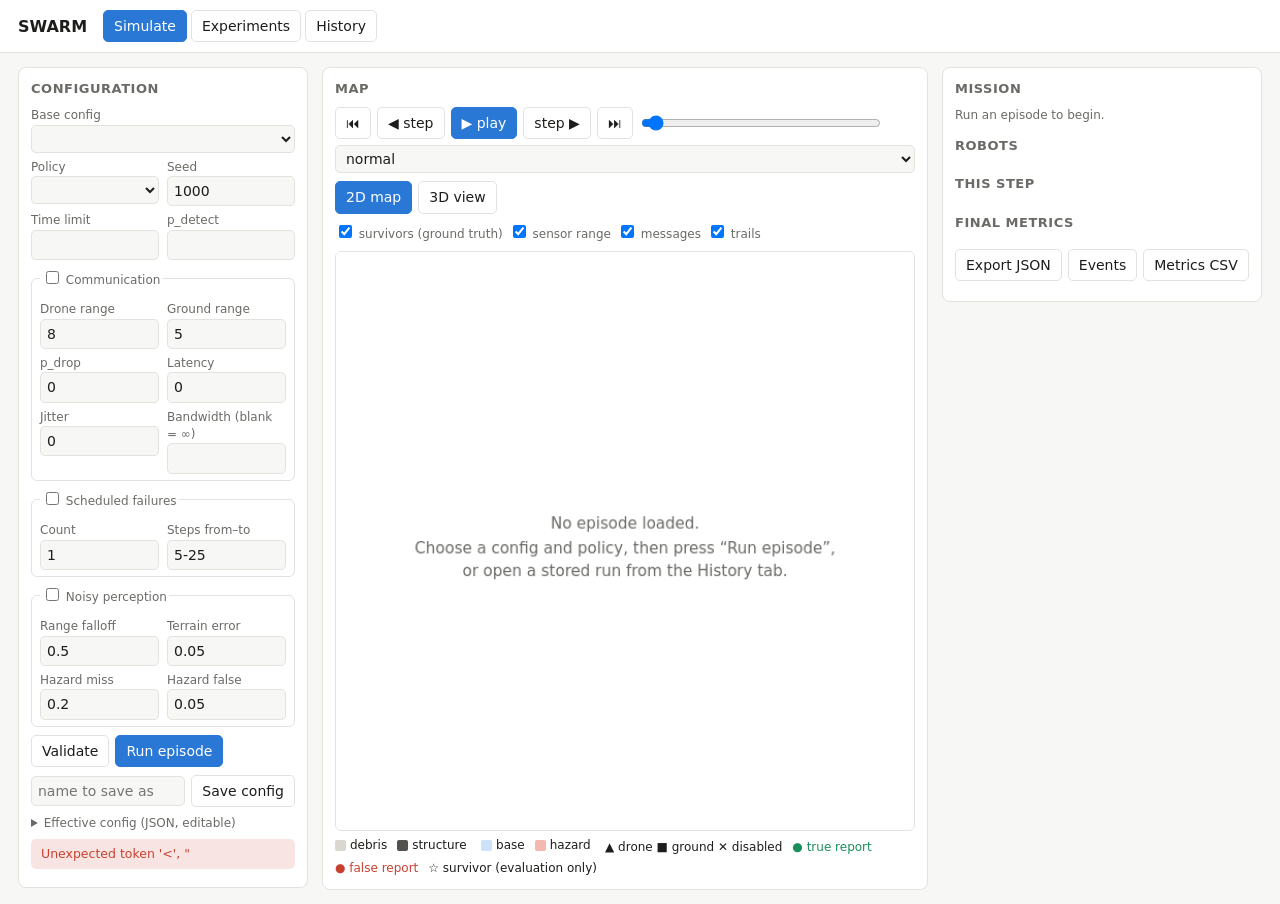
==== commit ab99ba23: "Release engineering: swarm CLI, packaged examples, benchmark, hardening, CI - `swarm` console entry " ====
--- a/src/swarm/dashboard/static/index.html
+++ b/src/swarm/dashboard/static/index.html
@@ -14,6 +14,10 @@
   header h1 { font-size:16px; margin:0 } nav button { margin-right:4px }
   main { padding:14px 18px; display:none } main.on { display:block }
   .row { display:flex; gap:14px; flex-wrap:wrap; align-items:flex-start }
+  .simgrid { display:grid; grid-template-columns:290px minmax(380px, 1fr) 320px; gap:14px; align-items:start }
+  .simgrid > .card { width:auto !important; min-width:0 }
+  @media (max-width: 1180px) { .simgrid { grid-template-columns:290px minmax(0, 1fr) } .simgrid > .card:last-child { grid-column:1 / -1 } }
+  @media (max-width: 760px) { .simgrid { grid-template-columns:1fr } }
   .card { background:var(--panel); border:1px solid var(--line); border-radius:8px; padding:12px; }
   .card h2 { font-size:13px; text-transform:uppercase; letter-spacing:.04em; color:var(--muted); margin:0 0 8px }
   label { display:block; font-size:12px; color:var(--muted); margin-top:6px }
@@ -42,7 +46,7 @@
 
 <!-- ============================ SIMULATE ============================ -->
 <main id="sim" class="on">
-<div class="row">
+<div class="simgrid">
   <div class="card" style="width:300px">
     <h2>Configuration</h2>
     <label>Base config</label><select id="cfgName"></select>
@@ -99,7 +103,7 @@
       <label style="margin:0"><input type="checkbox" id="showMsgs" checked> messages</label>
       <label style="margin:0"><input type="checkbox" id="showTrails" checked> trails</label>
     </div>
-    <canvas id="map" width="560" height="560"></canvas>
+    <canvas id="map" width="560" height="560" style="width:100%;height:auto"></canvas>
     <div class="legend">
       <span><i class="sw" style="background:#d9d7cf"></i>debris</span><span><i class="sw" style="background:#52514e"></i>structure</span>
       <span><i class="sw" style="background:#cde2fb"></i>base</span><span><i class="sw" style="background:#f3b9b0"></i>hazard</span>
@@ -221,17 +225,18 @@
 function populateConfigs(select) {
   const names = Object.keys(configs);
   $("cfgName").innerHTML = names.map((n) => `<option>${n}</option>`).join("");
-  const match = names.find((n) => n.endsWith(select)) || names.find((n) => n.endsWith("phase3/nominal.json")) || names[0];
+  const match = names.find((n) => n.endsWith(select)) || names.find((n) => n.endsWith("phase3/nominal.json"))
+    || names.find((n) => n.endsWith("examples/basic.json")) || names[0];
   $("cfgName").value = match; return fillForm();
 }
 
 // ---------------- run + replay
 let run = null, frame = 0, timer = null;
 $("btnRun").onclick = async () => {
-  $("btnRun").disabled = true; status("running episode…");
+  $("btnRun").disabled = true; $("btnRun").textContent = "Running…"; status("running episode…");
   try { load(await api("/api/runs", { method: "POST", body: { ...requestBody(), policy: $("policy").value, seed: +$("seed").value } })); say("simMsg", ""); }
   catch (e) { say("simMsg", e.message, true); }
-  finally { $("btnRun").disabled = false; status(""); }
+  finally { $("btnRun").disabled = false; $("btnRun").textContent = "Run episode"; status(""); }
 };
 let view = "2d", scene = null;
 function setView(v) {
@@ -438,6 +443,16 @@
 $("btnHist").onclick = loadHistory;
 
 // ---------------- boot
+function emptyState() {
+  const cv = $("map"), g = cv.getContext("2d"), css = getComputedStyle(document.body);
+  g.fillStyle = css.getPropertyValue("--panel"); g.fillRect(0, 0, cv.width, cv.height);
+  g.fillStyle = css.getPropertyValue("--muted"); g.font = "15px system-ui"; g.textAlign = "center";
+  g.fillText("No episode loaded.", cv.width / 2, cv.height / 2 - 12);
+  g.fillText("Choose a config and policy, then press “Run episode”,", cv.width / 2, cv.height / 2 + 12);
+  g.fillText("or open a stored run from the History tab.", cv.width / 2, cv.height / 2 + 34);
+  g.textAlign = "start";
+}
+emptyState();
 (async () => { try { configs = await api("/api/configs"); populateConfigs("phase3/nominal.json"); } catch (e) { say("simMsg", e.message, true); } })();
 </script>
 </body>
